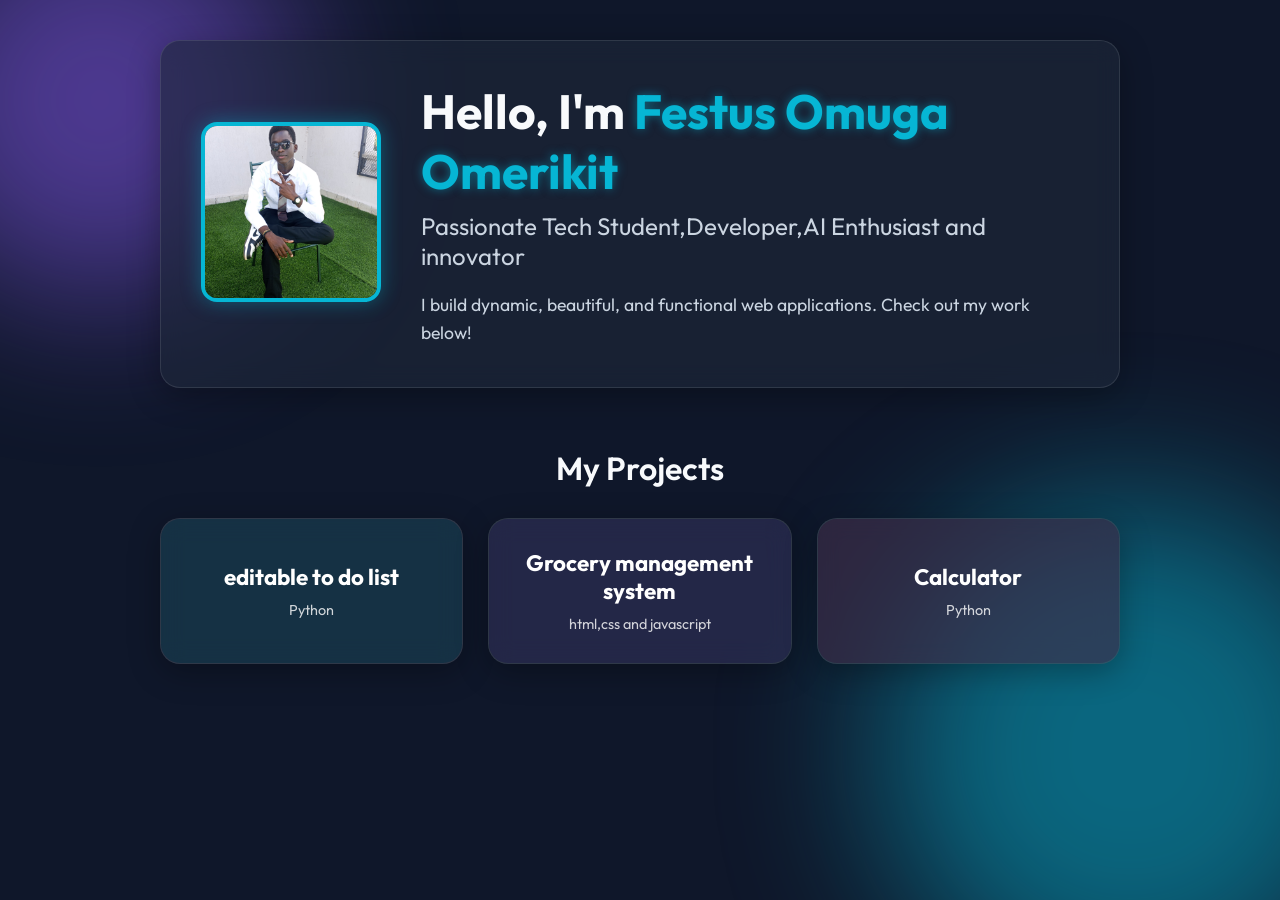
==== index.html @ 7e983aa3 "Rename portfolio.html to index.html" ====
<!DOCTYPE html>
<html lang="en">

<head>
    <meta charset="UTF-8">
    <meta name="viewport" content="width=device-width, initial-scale=1.0">
    <title>My Portfolio | Tech Student</title>
    <link href="https://fonts.googleapis.com/css2?family=Outfit:wght@300;400;600;800&display=swap" rel="stylesheet">
    <link rel="stylesheet" href="style.css">
</head>

<body>

    <!-- Background glow elements -->
    <div class="blob blob-1"></div>
    <div class="blob blob-2"></div>

    <div class="container">
        <!-- Hero Section -->
        <header class="hero glass">
            <div class="hero-image-container">
                <img src="profile_pic.jpeg" alt="Profile Picture" class="profile-pic">
            </div>
            <div class="hero-text">
                <h1>Hello, I'm <span class="highlight">Festus Omuga Omerikit</span></h1>
                <h2>Passionate Tech Student,Developer,AI Enthusiast and innovator</h2>
                <p>I build dynamic, beautiful, and functional web applications. Check out my work below!</p>
            </div>
        </header>

        <!-- Projects Grid -->
        <section class="projects">
            <h3 class="section-title">My Projects</h3>
            <div class="projects-grid">
                <!-- Project 1 -->
                <button class="project-btn glass p-cyan" onclick="openProject('project1')">
                    <h4>editable to do list</h4>
                    <p>Python</p>
                </button>
                <!-- Project 2 -->
                <button class="project-btn glass p-purple" onclick="openProject('project2')">
                    <h4>Grocery management system</h4>
                    <p>html,css and javascript</p>
                </button>
                <!-- Project 3 -->
                <button class="project-btn glass p-pink" onclick="openProject('project3')">
                    <h4>Calculator</h4>
                    <p>Python</p>
                </button>
                <!-- Project 4 -->

            </div>
        </section>
    </div>

    <!-- Project Detail Modal/Overlay -->
    <div id="project-modal" class="modal">
        <div class="modal-content glass">
            <button class="close-btn" onclick="closeProject()">×</button>
            <div id="modal-body">
                <!-- Dynamic content loaded via JS -->
            </div>
        </div>
    </div>

    <script src="script.js"></script>
</body>

</html>
---- style.css ----
:root {
    --bg-dark: #0f172a;
    --text-main: #f8fafc;
    --text-muted: #cbd5e1;
    --cyan: #06b6d4;
    --purple: #8b5cf6;
    --pink: #ec4899;
    --orange: #f97316;
    --glass-bg: rgba(30, 41, 59, 0.6);
    --glass-border: rgba(255, 255, 255, 0.1);
}

* {
    margin: 0;
    padding: 0;
    box-sizing: border-box;
    font-family: 'Outfit', sans-serif;
}

body {
    background-color: var(--bg-dark);
    color: var(--text-main);
    min-height: 100vh;
    overflow-x: hidden;
    position: relative;
}

/* Background Blobs for Aesthetics */
.blob {
    position: fixed;
    border-radius: 50%;
    filter: blur(80px);
    z-index: -1;
    opacity: 0.5;
}

.blob-1 {
    top: -100px;
    left: -100px;
    width: 400px;
    height: 400px;
    background: var(--purple);
    animation: float1 10s infinite alternate;
}

.blob-2 {
    bottom: -100px;
    right: -100px;
    width: 500px;
    height: 500px;
    background: var(--cyan);
    animation: float2 14s infinite alternate;
}

@keyframes float1 {
    0% { transform: translate(0, 0); }
    100% { transform: translate(50px, 50px); }
}

@keyframes float2 {
    0% { transform: translate(0, 0); }
    100% { transform: translate(-80px, -40px); }
}

/* Glassmorphism utility */
.glass {
    background: var(--glass-bg);
    backdrop-filter: blur(12px);
    -webkit-backdrop-filter: blur(12px);
    border: 1px solid var(--glass-border);
    border-radius: 20px;
    box-shadow: 0 8px 32px rgba(0, 0, 0, 0.3);
}

.container {
    max-width: 1000px;
    margin: 0 auto;
    padding: 40px 20px;
}

/* Hero Section */
.hero {
    display: flex;
    align-items: center;
    padding: 40px;
    gap: 40px;
    margin-bottom: 60px;
    animation: slideUp 1s ease-out;
}

.hero-image-container {
    flex-shrink: 0;
}

.profile-pic {
    width: 180px;
    height: 180px;
    border-radius: 16px;
    object-fit: cover;
    border: 4px solid var(--cyan);
    box-shadow: 0 0 20px rgba(6, 182, 212, 0.4);
    transition: transform 0.3s;
}

.profile-pic:hover {
    transform: scale(1.05);
}

.hero-text h1 {
    font-size: 3rem;
    margin-bottom: 10px;
}

.highlight {
    color: var(--cyan);
    text-shadow: 0 0 10px rgba(6, 182, 212, 0.5);
}

.hero-text h2 {
    font-size: 1.5rem;
    color: var(--text-muted);
    font-weight: 400;
    margin-bottom: 20px;
}

.hero-text p {
    font-size: 1.1rem;
    line-height: 1.6;
    color: var(--text-muted);
}

/* Projects Section */
.section-title {
    font-size: 2rem;
    margin-bottom: 30px;
    text-align: center;
    font-weight: 600;
}

.projects-grid {
    display: grid;
    grid-template-columns: repeat(auto-fit, minmax(220px, 1fr));
    gap: 25px;
}

.project-btn {
    cursor: pointer;
    padding: 30px 20px;
    text-align: center;
    color: white;
    transition: all 0.3s cubic-bezier(0.25, 0.8, 0.25, 1);
    position: relative;
    overflow: hidden;
    border: 1px solid rgba(255, 255, 255, 0.1);
}

.project-btn h4 {
    font-size: 1.4rem;
    margin-bottom: 10px;
    z-index: 2;
    position: relative;
}

.project-btn p {
    font-size: 0.9rem;
    opacity: 0.8;
    z-index: 2;
    position: relative;
}

/* Hover effects for buttons */
.project-btn:hover {
    transform: translateY(-10px);
}

.project-btn::before {
    content: '';
    position: absolute;
    top: 0; left: 0; width: 100%; height: 100%;
    opacity: 0.1;
    transition: opacity 0.3s;
    z-index: 1;
}

.project-btn:hover::before {
    opacity: 0.4;
}

.p-cyan::before { background: var(--cyan); }
.p-purple::before { background: var(--purple); }
.p-pink::before { background: var(--pink); }
.p-orange::before { background: var(--orange); }

.project-btn:hover.p-cyan { box-shadow: 0 10px 30px rgba(6, 182, 212, 0.3); border-color: var(--cyan); }
.project-btn:hover.p-purple { box-shadow: 0 10px 30px rgba(139, 92, 246, 0.3); border-color: var(--purple); }
.project-btn:hover.p-pink { box-shadow: 0 10px 30px rgba(236, 72, 153, 0.3); border-color: var(--pink); }
.project-btn:hover.p-orange { box-shadow: 0 10px 30px rgba(249, 115, 22, 0.3); border-color: var(--orange); }

/* Modal Styles */
.modal {
    position: fixed;
    top: 0; left: 0; width: 100%; height: 100%;
    background: rgba(15, 23, 42, 0.8);
    backdrop-filter: blur(8px);
    -webkit-backdrop-filter: blur(8px);
    display: flex;
    justify-content: center;
    align-items: center;
    opacity: 0;
    pointer-events: none;
    transition: opacity 0.4s ease;
    z-index: 100;
}

.modal.active {
    opacity: 1;
    pointer-events: all;
}

.modal-content {
    width: 90%;
    max-width: 600px;
    padding: 40px;
    position: relative;
    transform: scale(0.8) translateY(50px);
    transition: transform 0.4s cubic-bezier(0.175, 0.885, 0.32, 1.275);
}

.modal.active .modal-content {
    transform: scale(1) translateY(0);
}

.close-btn {
    position: absolute;
    top: 15px;
    right: 20px;
    background: none;
    border: none;
    color: white;
    font-size: 2.5rem;
    cursor: pointer;
    transition: color 0.3s;
    line-height: 1;
}

.close-btn:hover {
    color: var(--pink);
}

.modal-body-content h2 {
    font-size: 2.2rem;
    margin-bottom: 10px;
    background: linear-gradient(to right, var(--cyan), var(--purple));
    -webkit-background-clip: text;
    background-clip: text;
    -webkit-text-fill-color: transparent;
}

.modal-body-content p.tech-stack {
    color: var(--cyan);
    font-family: monospace;
    margin-bottom: 25px;
    font-size: 1rem;
}

.modal-body-content h3 {
    margin-top: 20px;
    font-size: 1.2rem;
    color: var(--text-muted);
    border-bottom: 1px solid var(--glass-border);
    padding-bottom: 5px;
}

.modal-body-content p {
    margin-top: 10px;
    line-height: 1.6;
    color: var(--text-main);
}

.action-btn {
    display: inline-block;
    margin-top: 30px;
    padding: 12px 25px;
    background: var(--cyan);
    color: white;
    text-decoration: none;
    border-radius: 30px;
    font-weight: 600;
    transition: background 0.3s, transform 0.3s;
}

.action-btn:hover {
    background: #0891b2;
    transform: translateY(-3px);
    box-shadow: 0 5px 15px rgba(6, 182, 212, 0.4);
}

/* Animations */
@keyframes slideUp {
    from { opacity: 0; transform: translateY(50px); }
    to { opacity: 1; transform: translateY(0); }
}

/* Responsive */
@media (max-width: 768px) {
    .hero {
        flex-direction: column;
        text-align: center;
        padding: 30px 20px;
    }
}
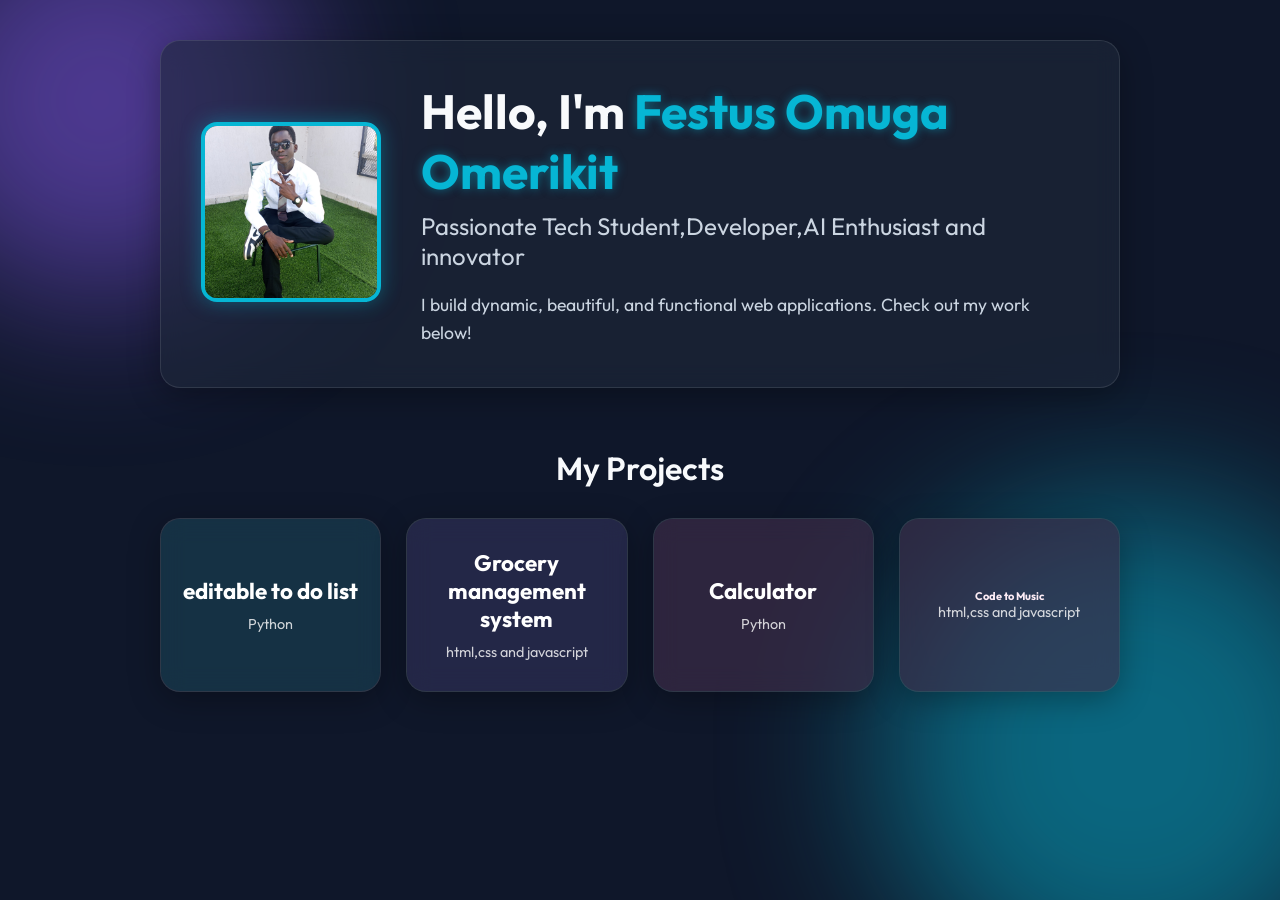
==== commit 256c1d9c: "Add button for Code to Music project" ====
--- a/index.html
+++ b/index.html
@@ -48,6 +48,10 @@
                     <p>Python</p>
                 </button>
                 <!-- Project 4 -->
+                <button class="project-btn glass p-pink" onclick="openProject('project4')">
+                    <h5>Code to Music</h5>
+                    <p>html,css and javascript</p>
+                </button>
 
             </div>
         </section>
--- a/style.css
+++ b/style.css
@@ -220,6 +220,8 @@
 .modal-content {
     width: 90%;
     max-width: 600px;
+    max-height: 90vh;
+    overflow-y:auto;
     padding: 40px;
     position: relative;
     transform: scale(0.8) translateY(50px);
